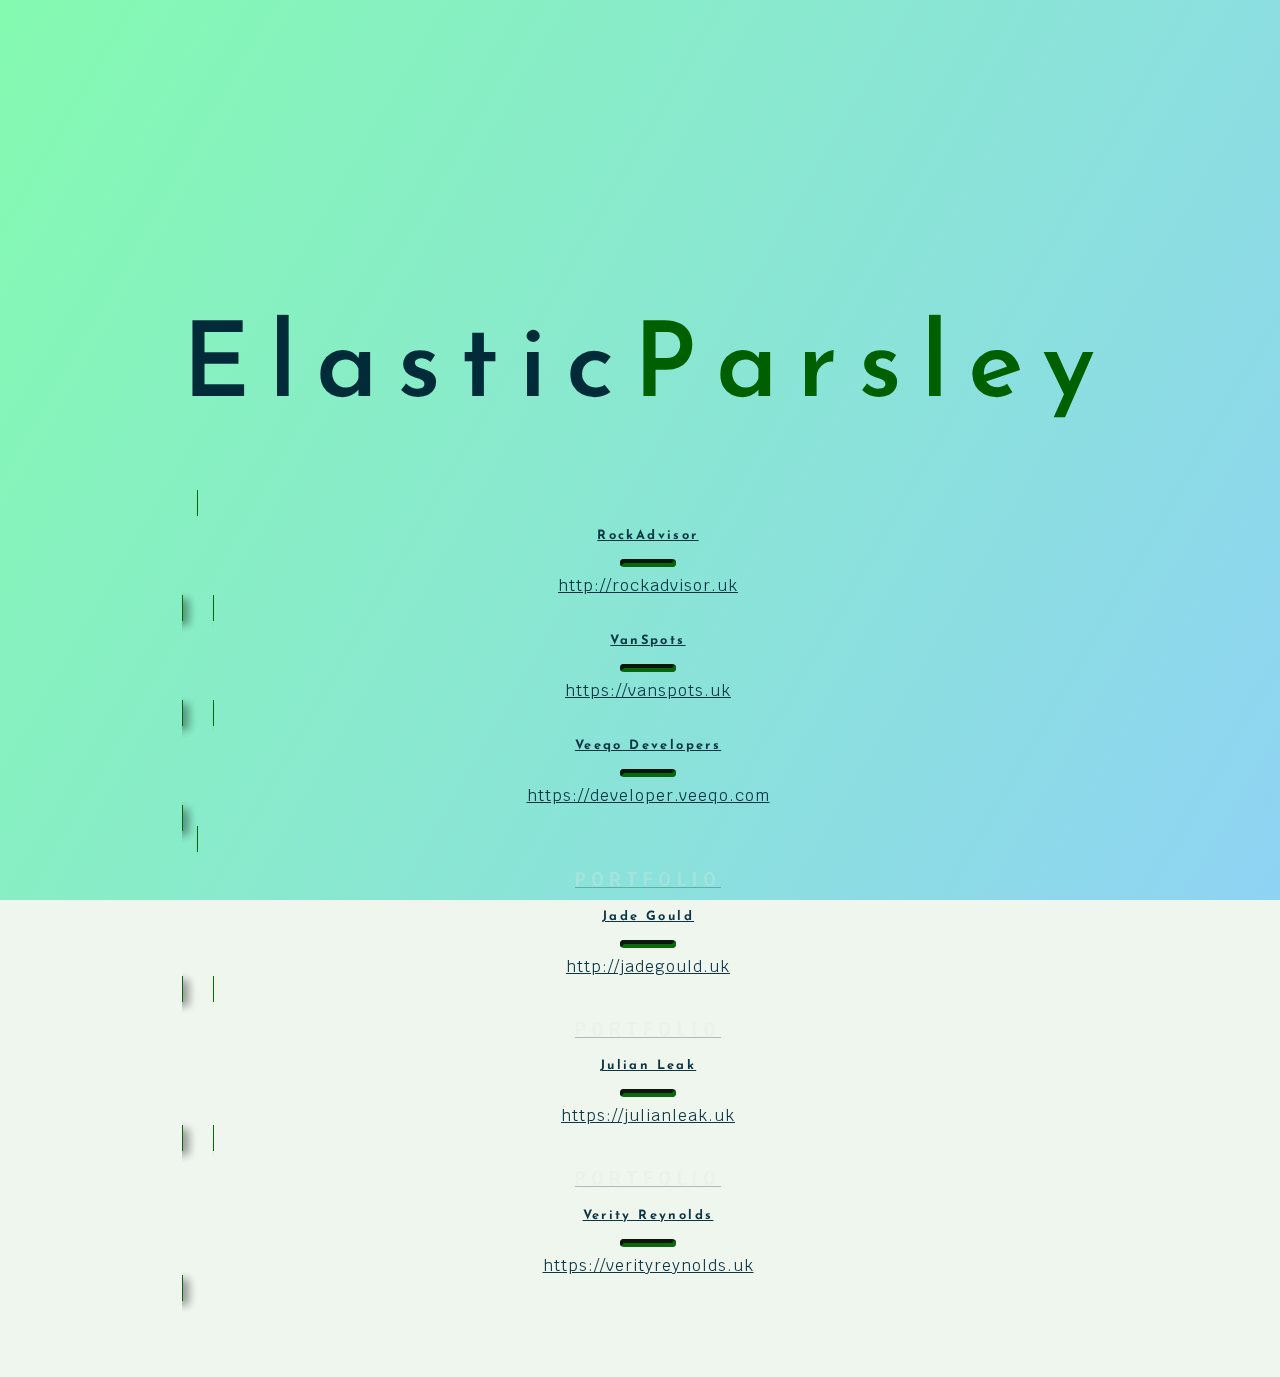
==== index.html @ 5db869b7 "overhaul to add transition on start up" ====
<!DOCTYPE html>
<html lang="en">
<head>
    <meta charset="utf-8">
    <meta http-equiv="X-UA-Compatible" content="IE=edge">
    <meta name="viewport"
          content="width=device-width,
          initial-scale=1,
          maximum-scale=1,
          user-scalable=no">
    <meta name="description" content="ElasticParsley">
    <meta name="author" content="Phil Reynolds">
    <meta name="theme-color" content="#006000">
    <meta name="google-site-verification" content="NVIHmWQXXc6jjlkV00KOLFXvJY_6exDmGktq1R42IgI"/>
    <link rel="icon" type="image/png" href="favicon-16x16.png" sizes="16x16"/>
    <link rel="icon" type="image/png" href="favicon-32x32.png" sizes="32x32"/>
    <link rel="icon" type="image/png" href="favicon-96x96.png" sizes="96x96"/>

    <title>ElasticParsley</title>

    <!--  Bootstrap CSS -->
    <link rel="stylesheet" href="https://stackpath.bootstrapcdn.com/bootstrap/4.1.3/css/bootstrap.min.css"
          integrity="sha384-MCw98/SFnGE8fJT3GXwEOngsV7Zt27NXFoaoApmYm81iuXoPkFOJwJ8ERdknLPMO" crossorigin="anonymous">
    <!--  Bootstrap JS -->
    <!--<script src="https://cdnjs.cloudflare.com/ajax/libs/popper.js/1.14.3/umd/popper.min.js"-->
    <!--integrity="sha384-ZMP7rVo3mIykV+2+9J3UJ46jBk0WLaUAdn689aCwoqbBJiSnjAK/l8WvCWPIPm49"-->
    <!--crossorigin="anonymous"></script>-->
    <!--<script src="https://stackpath.bootstrapcdn.com/bootstrap/4.1.3/js/bootstrap.min.js"-->
    <!--integrity="sha384-ChfqqxuZUCnJSK3+MXmPNIyE6ZbWh2IMqE241rYiqJxyMiZ6OW/JmZQ5stwEULTy"-->
    <!--crossorigin="anonymous"></script>-->

    <!--  Font Awesome -->
    <link rel="stylesheet" href="https://use.fontawesome.com/releases/v5.2.0/css/all.css"
          integrity="sha384-hWVjflwFxL6sNzntih27bfxkr27PmbbK/iSvJ+a4+0owXq79v+lsFkW54bOGbiDQ" crossorigin="anonymous">

    <!-- Font Family-->
    <link href="https://fonts.googleapis.com/css?family=Josefin+Sans:400,700|Krub:400,700|" rel="stylesheet">

    <!-- StyleSheet -->
    <link rel="stylesheet" href="main.css">
    <noscript>
        <link rel="stylesheet" href="noscript.css"/>
    </noscript>
</head>
<body id="overboot" class="is-preload">

<!-- Header -->
<header class="masthead">
    <section class="container">
        <div class="text-center">
            <!-- Title -->
            <h1 class="text-uppercase row">
                <span class="elastic col-12 col-md-6">Elastic</span><span
                    class="parsley col-12 col-md-6">Parsley</span>
            </h1>
            <div class="container">
                <div class="card-deck justify-content-center">

                    <a class="card py-4 h-100" href="https://rockadvisor.uk">
                        <div class="card-body text-center">
                            <i class="fas fa-graduation-cap"></i>
                            <h4 class="text-uppercase m-0">RockAdvisor</h4>
                            <hr>
                            <div class="small text-black-50">http://rockadvisor.uk</div>
                        </div>
                    </a>

                    <a class="card py-4 h-100" href="https://vanspots.uk">
                        <div class="card-body text-center">
                            <i class="fas fa-shuttle-van"></i>
                            <h4 class="text-uppercase m-0">VanSpots</h4>
                            <hr>
                            <div class="small text-black-50">https://vanspots.uk</div>
                        </div>
                    </a>

                    <a class="card py-4 h-100" href="https://developer.veeqo.com">
                        <div class="card-body text-center">
                            <i class="fas fa-code"></i>
                            <h4 class="text-uppercase m-0">Veeqo Developers</h4>
                            <hr>
                            <div class="small text-black-50">https://developer.veeqo.com</div>
                        </div>
                    </a>

                </div>
                <div class="card-deck justify-content-center">

                    <a class="card portfolio-card" href="https://jadegould.uk">
                        <div class="card-body text-center">
                            <h3>Portfolio</h3>
                            <i class="fas fa-user-circle"></i>
                            <h4 class="m-0">Jade Gould</h4>
                            <hr>
                            <div class="small text-black-50">http://jadegould.uk</div>
                        </div>
                    </a>

                    <a class="card portfolio-card" href="https://julianleak.uk">
                        <div class="card-body text-center">
                            <h3>Portfolio</h3>
                            <i class="fas fa-user-circle"></i>
                            <h4 class="m-0">Julian Leak</h4>
                            <hr>
                            <div class="small text-black-50">https://julianleak.uk</div>
                        </div>
                    </a>

                    <a class="card portfolio-card" href="https://verityreynolds.uk">
                        <div class="card-body text-center">
                            <h3>Portfolio</h3>
                            <i class="fas fa-user-circle"></i>
                            <h4 class="m-0">Verity Reynolds</h4>
                            <hr>
                            <div class="small text-black-50">https://verityreynolds.uk</div>
                        </div>
                    </a>

                </div>
                <div class="social d-flex justify-content-center">

                    <a href="mailto:hello@elasticparsley.uk" class="mx-2">
                        <i class="fas fa-envelope"></i>
                    </a>
                    <a href="https://www.linkedin.com/in/phil-reynolds-234a8366/" class="mx-2">
                        <i class="fab fa-linkedin"></i>
                    </a>
                    <a href="https://github.com/phil-6/" class="mx-2">
                        <i class="fab fa-github"></i>
                    </a>
                    <a href="https://phil.xxx" class="mx-2">
                        <i class="fas fa-paw"></i>
                    </a>

                </div>
            </div>
        </div>
    </section>
</header>
<!-- Scripts -->
<script>
    if ('addEventListener' in window) {
        window.addEventListener('load', function () {
            document.body.className = document.body.className.replace(/\bis-preload\b/, '');
        });
        document.body.className += (navigator.userAgent.match(/(MSIE|rv:11\.0)/) ? ' is-ie' : '');
    }
</script>
</body>
</html>
---- main.css ----
html {
    height: 100%;
}
body.is-preload *, body.is-preload *:before, body.is-preload *:after {
    -moz-animation: none !important;
    -webkit-animation: none !important;
    -ms-animation: none !important;
    animation: none !important;
    -moz-transition: none !important;
    -webkit-transition: none !important;
    -ms-transition: none !important;
    transition: none !important;
}
a:focus, a:hover {
    text-decoration: none;
}
body {
    font-family: 'Krub', sans-serif;;
    letter-spacing: 0.0625em;
    color: #022B3A;
    position: relative;
    width: 100%;
    height: 100%;
    padding: 5rem 0;
    background-color: #EEF6EE;
    background-image: -moz-linear-gradient(120deg, #84fab0 0%, #8fd3f4 100%);
    background-image: -webkit-linear-gradient(120deg, #84fab0 0%, #8fd3f4 100%);
    background-image: -ms-linear-gradient(120deg, #84fab0 0%, #8fd3f4 100%);
    background-image: linear-gradient(120deg, #84fab0 0%, #8fd3f4 100%);
    background-repeat: no-repeat;
    background-size: cover;
    background-position: center center;
    background-attachment: fixed;
}
body:after {
    content: '';
    display: block;
    position: fixed;
    top: 0;
    left: 0;
    width: 100%;
    height: inherit;
    opacity: 0;
    z-index: 1;
    background-color: #ffffff;
    background-image: -moz-linear-gradient(60deg, #3d3393 0%, #2b76b9 37%, #2cacd1 65%, #35eb93 100%);
    background-image: -webkit-linear-gradient(60deg, #3d3393 0%, #2b76b9 37%, #2cacd1 65%, #35eb93 100%);
    background-image: -ms-linear-gradient(60deg, #3d3393 0%, #2b76b9 37%, #2cacd1 65%, #35eb93 100%);
    background-image: linear-gradient(60deg, #3d3393 0%, #2b76b9 37%, #2cacd1 65%, #35eb93 100%);
    background-repeat: no-repeat;
    background-size: cover;
    background-position: center center;
    -moz-transition: opacity 26s ease;
    -webkit-transition: opacity 26s ease;
    -ms-transition: opacity 26s ease;
    transition: opacity 26s ease;
}
body.is-preload:after {
    opacity: 1;
}
.elastic {
    color: #022B3A;
    padding: 0!important;
    margin: 0!important;
}
.parsley {
    color: #006000;
    padding: 0!important;
    margin: 0!important;
}
.masthead h1 {
    font-family: 'Josefin Sans', sans-serif;
    font-weight: 600;
    font-size: 2.5rem;
    line-height: 2.5rem;
    letter-spacing: 0.8rem;
}
@media (max-width: 576px) {
    .portfolio-card{
        margin-left :auto !important;
        margin-right :auto !important;
    }
}
@media (min-width: 768px) {
    .masthead {
        padding: 10rem 0;
    }
    .masthead h1 {
        font-size: 4rem;
        line-height: 4rem;
    }
}
@media (min-width: 992px) {
    .masthead {
        height: 100vh;
        /*padding: 0;*/
    }
    .masthead h1 {
        font-size: 6rem;
        line-height: 6.5rem;
        letter-spacing: 0.8rem;
    }
}
@media (min-width: 1200px) {
    .masthead h1 {
        letter-spacing: 1.2rem;
        font-size: 6.5rem;
    }
}
.container {
    /*padding: 5rem 0 0;*/
    /*max-width:95%;*/
}
.card {
    border: 0.05rem solid #006000;
    border-bottom: 0.25rem solid #006000;
    margin: 15px;
    min-width: 200px;
    max-width: 350px;
    color: #022B3A;
    box-shadow: 0 1px 2px rgba(0, 0, 0, 0.15);
    transition: all 0.3s ease-in-out;
}
.container a{
    /*transform: scale(1.01, 1.01);*/
    /*box-shadow: 0 4px 4px rgba(0, 0, 0, 0.3);*/
    box-shadow: 6px 4px 8px 0px rgba(0,0,0,0.4);
    z-index:2;
    color: #022B3A;
}
.container a:hover{
    /*transform: scale(1, 1);*/
    box-shadow: none;
    z-index:2;
    transition: all 0.2s;
    color: #022B3A;
}
a:hover i{
    color: #006000;
}

/* Card animation */
.card {
    -moz-transform-origin: 50% 50%;
    -webkit-transform-origin: 50% 50%;
    -ms-transform-origin: 50% 50%;
    transform-origin: 50% 50%;
    -moz-transform: rotateX(0deg);
    -webkit-transform: rotateX(0deg);
    -ms-transform: rotateX(0deg);
    transform: rotateX(0deg);
    -moz-transition: opacity 3s ease, -moz-transform 6s ease;
    -webkit-transition: opacity 3s ease, -webkit-transform 6s ease;
    -ms-transition: opacity 3s ease, -ms-transform 6s ease;
    transition: opacity 3s ease, transform 6s ease;
    opacity: 0.95;
    text-align: center;
}
body.is-preload .card {
    -moz-transform: rotateX(15deg);
    -webkit-transform: rotateX(15deg);
    -ms-transform: rotateX(15deg);
    transform: rotateX(15deg);
    opacity: 0;
}
.card h4 {
    font-size: 0.8rem;
    font-family: 'Josefin Sans', sans-serif;
    letter-spacing: 0.15rem;
}
.card hr {
    border-color: #006000;
    border-width: 0.25rem;
    border-radius: 200px;
    width: 3rem;
}
.portfolio-card{
    max-width: 200px;
}
.portfolio-card .card-body{
    padding: 0;
}
.portfolio-card .card-body h3{
    text-transform: uppercase;
    color: #E2ECE2;
    opacity: 30%;
    letter-spacing: 5px;
}
.portfolio-card .card-body hr{
    margin-bottom: 8px;
}
.social {
    margin-top: 5rem;
    -moz-transition: opacity 3s ease, -moz-transform 6s ease;
    -webkit-transition: opacity 3s ease, -webkit-transform 6s ease;
    -ms-transition: opacity 3s ease, -ms-transform 6s ease;
    transition: opacity 3s ease, transform 6s ease;
}
body.is-preload .social{
    opacity: 0;
}
.social a {
    text-align: center;
    height: 3rem;
    width: 3rem;
    background: rgba(255, 255, 255, 0.9);
    border-radius: 100%;
    line-height: 3rem;
    color: #022B3A;
}
.social a:hover {
    color: #006000;
    background: rgba(255, 255, 255, 1);
    transition: all 0.3s;
}

/* Wrapper */
.masthead {
    display: -moz-flex;
    display: -webkit-flex;
    display: -ms-flex;
    display: flex;
    -moz-align-items: center;
    -webkit-align-items: center;
    -ms-align-items: center;
    align-items: center;
    -moz-justify-content: space-between;
    -webkit-justify-content: space-between;
    -ms-justify-content: space-between;
    justify-content: space-between;
    -moz-flex-direction: column;
    -webkit-flex-direction: column;
    -ms-flex-direction: column;
    flex-direction: column;
    -moz-perspective: 1000px;
    -webkit-perspective: 1000px;
    -ms-perspective: 1000px;
    perspective: 1000px;
    position: relative;
    z-index: 2;
}

.masthead > * {
    z-index: 1;
}


body.is-ie .masthead {
    height: 100%;
}
---- noscript.css ----
/*
	Identity by HTML5 UP
	html5up.net | @ajlkn
	Free for personal and commercial use under the CCA 3.0 license (html5up.net/license)
*/

/* Basic */

	body:after {
		display: none;
	}

/* Main */

	#main {
		-moz-transform: none !important;
		-webkit-transform: none !important;
		-ms-transform: none !important;
		transform: none !important;
		opacity: 1 !important;
	}
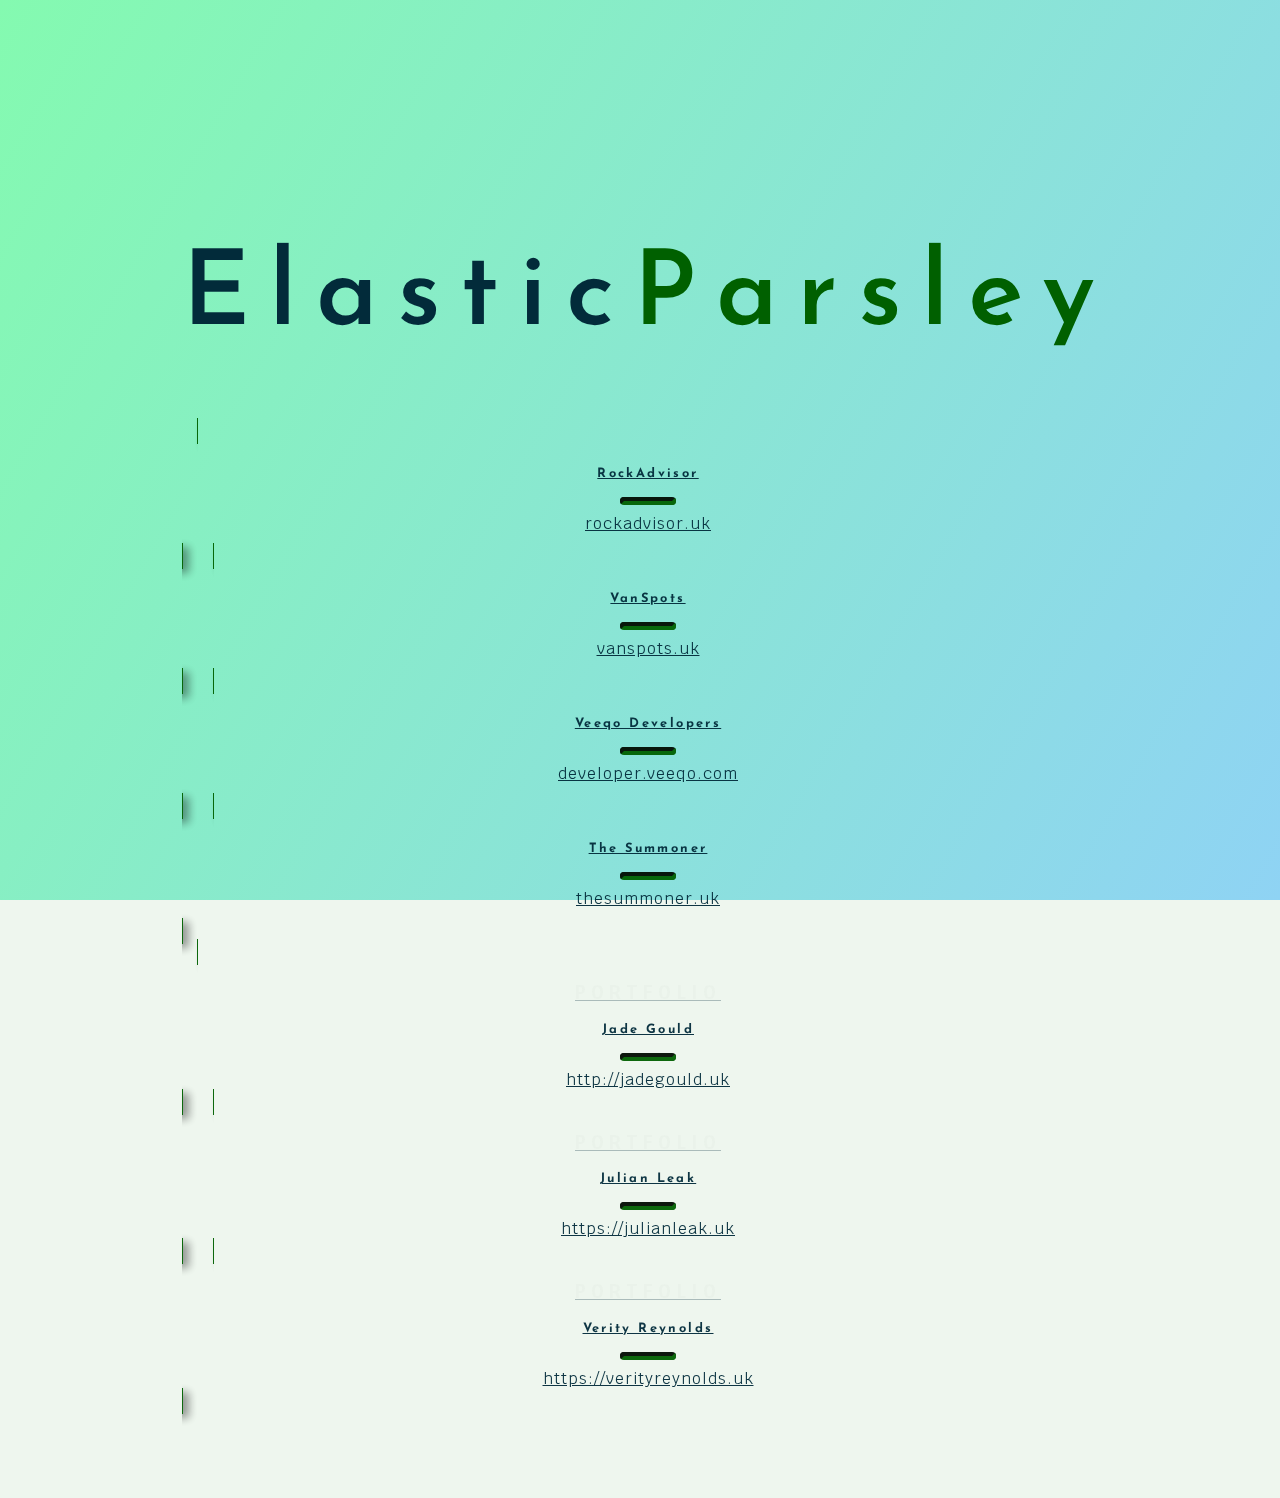
==== commit df223707: "add thesummoner and update styling" ====
--- a/index.html
+++ b/index.html
@@ -47,94 +47,101 @@
 <!-- Header -->
 <header class="masthead">
     <section class="container">
-        <div class="text-center">
-            <!-- Title -->
-            <h1 class="text-uppercase row">
-                <span class="elastic col-12 col-md-6">Elastic</span><span
-                    class="parsley col-12 col-md-6">Parsley</span>
-            </h1>
-            <div class="container">
-                <div class="card-deck justify-content-center">
+        <!-- Title -->
+        <h1 class="text-uppercase row">
+            <span class="elastic col-12 col-md-6">Elastic</span><span
+                class="parsley col-12 col-md-6">Parsley</span>
+        </h1>
+        <div class="card-deck justify-content-center">
 
-                    <a class="card py-4 h-100" href="https://rockadvisor.uk">
-                        <div class="card-body text-center">
-                            <i class="fas fa-graduation-cap"></i>
-                            <h4 class="text-uppercase m-0">RockAdvisor</h4>
-                            <hr>
-                            <div class="small text-black-50">http://rockadvisor.uk</div>
-                        </div>
-                    </a>
+            <a class="card py-2 h-100" href="https://rockadvisor.uk">
+                <div class="card-body text-center">
+                    <i class="fas fa-graduation-cap"></i>
+                    <h4 class="text-uppercase m-0">RockAdvisor</h4>
+                    <hr>
+                    <div class="small text-black-50">rockadvisor.uk</div>
+                </div>
+            </a>
 
-                    <a class="card py-4 h-100" href="https://vanspots.uk">
-                        <div class="card-body text-center">
-                            <i class="fas fa-shuttle-van"></i>
-                            <h4 class="text-uppercase m-0">VanSpots</h4>
-                            <hr>
-                            <div class="small text-black-50">https://vanspots.uk</div>
-                        </div>
-                    </a>
+            <a class="card py-2 h-100" href="https://vanspots.uk">
+                <div class="card-body text-center">
+                    <i class="fas fa-shuttle-van"></i>
+                    <h4 class="text-uppercase m-0">VanSpots</h4>
+                    <hr>
+                    <div class="small text-black-50">vanspots.uk</div>
+                </div>
+            </a>
 
-                    <a class="card py-4 h-100" href="https://developer.veeqo.com">
-                        <div class="card-body text-center">
-                            <i class="fas fa-code"></i>
-                            <h4 class="text-uppercase m-0">Veeqo Developers</h4>
-                            <hr>
-                            <div class="small text-black-50">https://developer.veeqo.com</div>
-                        </div>
-                    </a>
+            <a class="card py-2 h-100" href="https://developer.veeqo.com">
+                <div class="card-body text-center">
+                    <i class="fas fa-code"></i>
+                    <h4 class="text-uppercase m-0">Veeqo Developers</h4>
+                    <hr>
+                    <div class="small text-black-50">developer.veeqo.com</div>
+                </div>
+            </a>
 
+            <a class="card py-2 h-100" href="https://thesummoner.uk">
+                <div class="card-body text-center">
+                    <i class="fas fa-route"></i>
+                    <h4 class="text-uppercase m-0">The Summoner</h4>
+                    <hr>
+                    <div class="small text-black-50">thesummoner.uk</div>
                 </div>
-                <div class="card-deck justify-content-center">
+            </a>
 
-                    <a class="card portfolio-card" href="https://jadegould.uk">
-                        <div class="card-body text-center">
-                            <h3>Portfolio</h3>
-                            <i class="fas fa-user-circle"></i>
-                            <h4 class="m-0">Jade Gould</h4>
-                            <hr>
-                            <div class="small text-black-50">http://jadegould.uk</div>
-                        </div>
-                    </a>
+        </div>
+        <div class="card-deck justify-content-center">
 
-                    <a class="card portfolio-card" href="https://julianleak.uk">
-                        <div class="card-body text-center">
-                            <h3>Portfolio</h3>
-                            <i class="fas fa-user-circle"></i>
-                            <h4 class="m-0">Julian Leak</h4>
-                            <hr>
-                            <div class="small text-black-50">https://julianleak.uk</div>
-                        </div>
-                    </a>
+            <a class="card portfolio-card" href="https://jadegould.uk">
+                <div class="card-body text-center">
+                    <h3>Portfolio</h3>
+                    <i class="fas fa-user-circle"></i>
+                    <h4 class="m-0">Jade Gould</h4>
+                    <hr>
+                    <div class="small text-black-50">http://jadegould.uk</div>
+                </div>
+            </a>
 
-                    <a class="card portfolio-card" href="https://verityreynolds.uk">
-                        <div class="card-body text-center">
-                            <h3>Portfolio</h3>
-                            <i class="fas fa-user-circle"></i>
-                            <h4 class="m-0">Verity Reynolds</h4>
-                            <hr>
-                            <div class="small text-black-50">https://verityreynolds.uk</div>
-                        </div>
-                    </a>
+            <a class="card portfolio-card" href="https://julianleak.uk">
+                <div class="card-body text-center">
+                    <h3>Portfolio</h3>
+                    <i class="fas fa-user-circle"></i>
+                    <h4 class="m-0">Julian Leak</h4>
+                    <hr>
+                    <div class="small text-black-50">https://julianleak.uk</div>
+                </div>
+            </a>
 
+            <a class="card portfolio-card" href="https://verityreynolds.uk">
+                <div class="card-body text-center">
+                    <h3>Portfolio</h3>
+                    <i class="fas fa-user-circle"></i>
+                    <h4 class="m-0">Verity Reynolds</h4>
+                    <hr>
+                    <div class="small text-black-50">https://verityreynolds.uk</div>
                 </div>
-                <div class="social d-flex justify-content-center">
+            </a>
 
-                    <a href="mailto:hello@elasticparsley.uk" class="mx-2">
-                        <i class="fas fa-envelope"></i>
-                    </a>
-                    <a href="https://www.linkedin.com/in/phil-reynolds-234a8366/" class="mx-2">
-                        <i class="fab fa-linkedin"></i>
-                    </a>
-                    <a href="https://github.com/phil-6/" class="mx-2">
-                        <i class="fab fa-github"></i>
-                    </a>
-                    <a href="https://phil.xxx" class="mx-2">
-                        <i class="fas fa-paw"></i>
-                    </a>
+        </div>
+        <div class="social d-flex justify-content-center">
 
-                </div>
-            </div>
+            <a href="mailto:hello@elasticparsley.uk" class="mx-2">
+                <i class="fas fa-envelope"></i>
+            </a>
+            <a href="https://www.linkedin.com/in/phil-reynolds-234a8366/" class="mx-2">
+                <i class="fab fa-linkedin"></i>
+            </a>
+            <a href="https://github.com/phil-6/" class="mx-2">
+                <i class="fab fa-github"></i>
+            </a>
+            <a href="https://phil.xxx" class="mx-2">
+                <i class="fas fa-paw"></i>
+            </a>
+
         </div>
+        <!--</div>-->
+        <!--</div>-->
     </section>
 </header>
 <!-- Scripts -->
--- a/main.css
+++ b/main.css
@@ -1,6 +1,3 @@
-html {
-    height: 100%;
-}
 body.is-preload *, body.is-preload *:before, body.is-preload *:after {
     -moz-animation: none !important;
     -webkit-animation: none !important;
@@ -21,7 +18,6 @@
     position: relative;
     width: 100%;
     height: 100%;
-    padding: 5rem 0;
     background-color: #EEF6EE;
     background-image: -moz-linear-gradient(120deg, #84fab0 0%, #8fd3f4 100%);
     background-image: -webkit-linear-gradient(120deg, #84fab0 0%, #8fd3f4 100%);
@@ -77,8 +73,13 @@
 }
 @media (max-width: 576px) {
     .portfolio-card{
-        margin-left :auto !important;
-        margin-right :auto !important;
+        margin-left:auto !important;
+        margin-right:auto !important;
+    }
+    .card{
+        margin-left:auto !important;
+        margin-right:auto !important;
+        width: 90%;
     }
 }
 @media (min-width: 768px) {
@@ -108,18 +109,22 @@
     }
 }
 .container {
-    /*padding: 5rem 0 0;*/
-    /*max-width:95%;*/
-}
+    padding: 0.5rem 0;
+}
+
 .card {
     border: 0.05rem solid #006000;
     border-bottom: 0.25rem solid #006000;
+    padding: 0;
     margin: 15px;
     min-width: 200px;
-    max-width: 350px;
+    max-width: 300px;
     color: #022B3A;
     box-shadow: 0 1px 2px rgba(0, 0, 0, 0.15);
     transition: all 0.3s ease-in-out;
+}
+.card-body{
+    padding: 10px 0px;
 }
 .container a{
     /*transform: scale(1.01, 1.01);*/
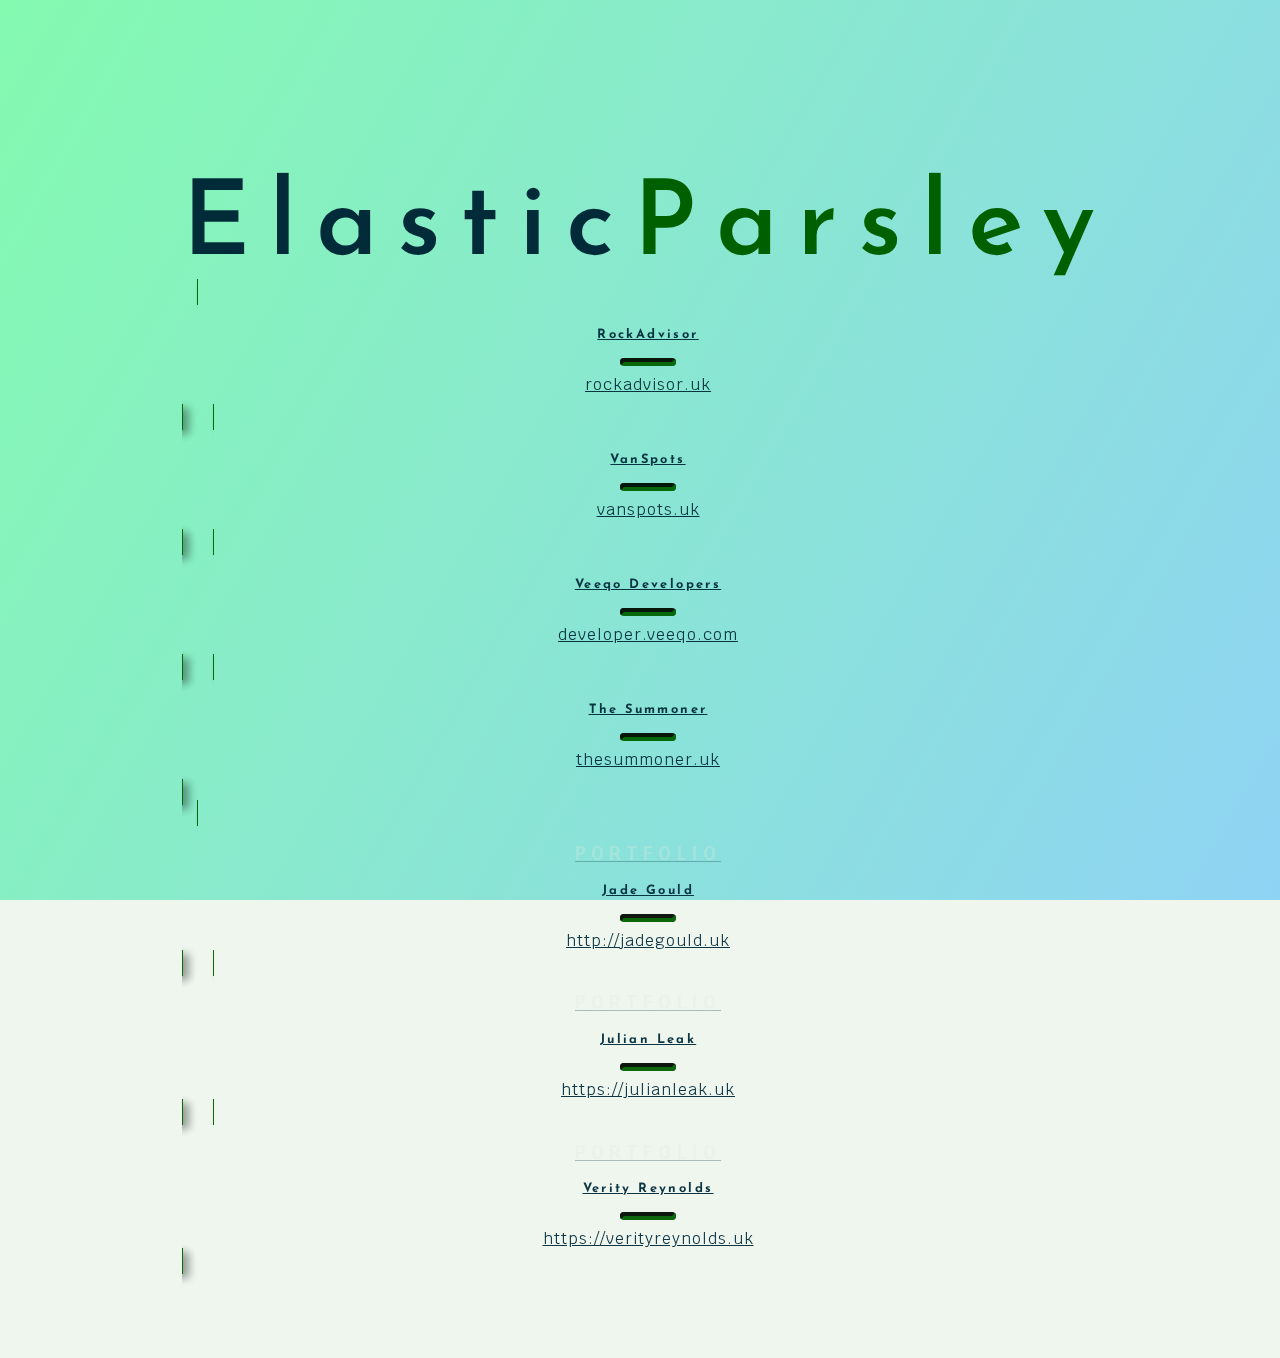
==== commit 66394edc: "fix broken title" ====
--- a/index.html
+++ b/index.html
@@ -47,11 +47,13 @@
 <!-- Header -->
 <header class="masthead">
     <section class="container">
-        <!-- Title -->
-        <h1 class="text-uppercase row">
-            <span class="elastic col-12 col-md-6">Elastic</span><span
-                class="parsley col-12 col-md-6">Parsley</span>
-        </h1>
+        <div class="title text-center mx-auto">
+            <!-- Title -->
+            <h1 class="title-text text-uppercase row ">
+                <span class="elastic col-12 col-md-6">Elastic</span><span
+                    class="parsley col-12 col-md-6">Parsley</span>
+            </h1>
+        </div>
         <div class="card-deck justify-content-center">
 
             <a class="card py-2 h-100" href="https://rockadvisor.uk">
--- a/main.css
+++ b/main.css
@@ -53,6 +53,12 @@
 }
 body.is-preload:after {
     opacity: 1;
+}
+.title {
+    max-width: 95%;
+}
+.title-text{
+    margin:0;
 }
 .elastic {
     color: #022B3A;
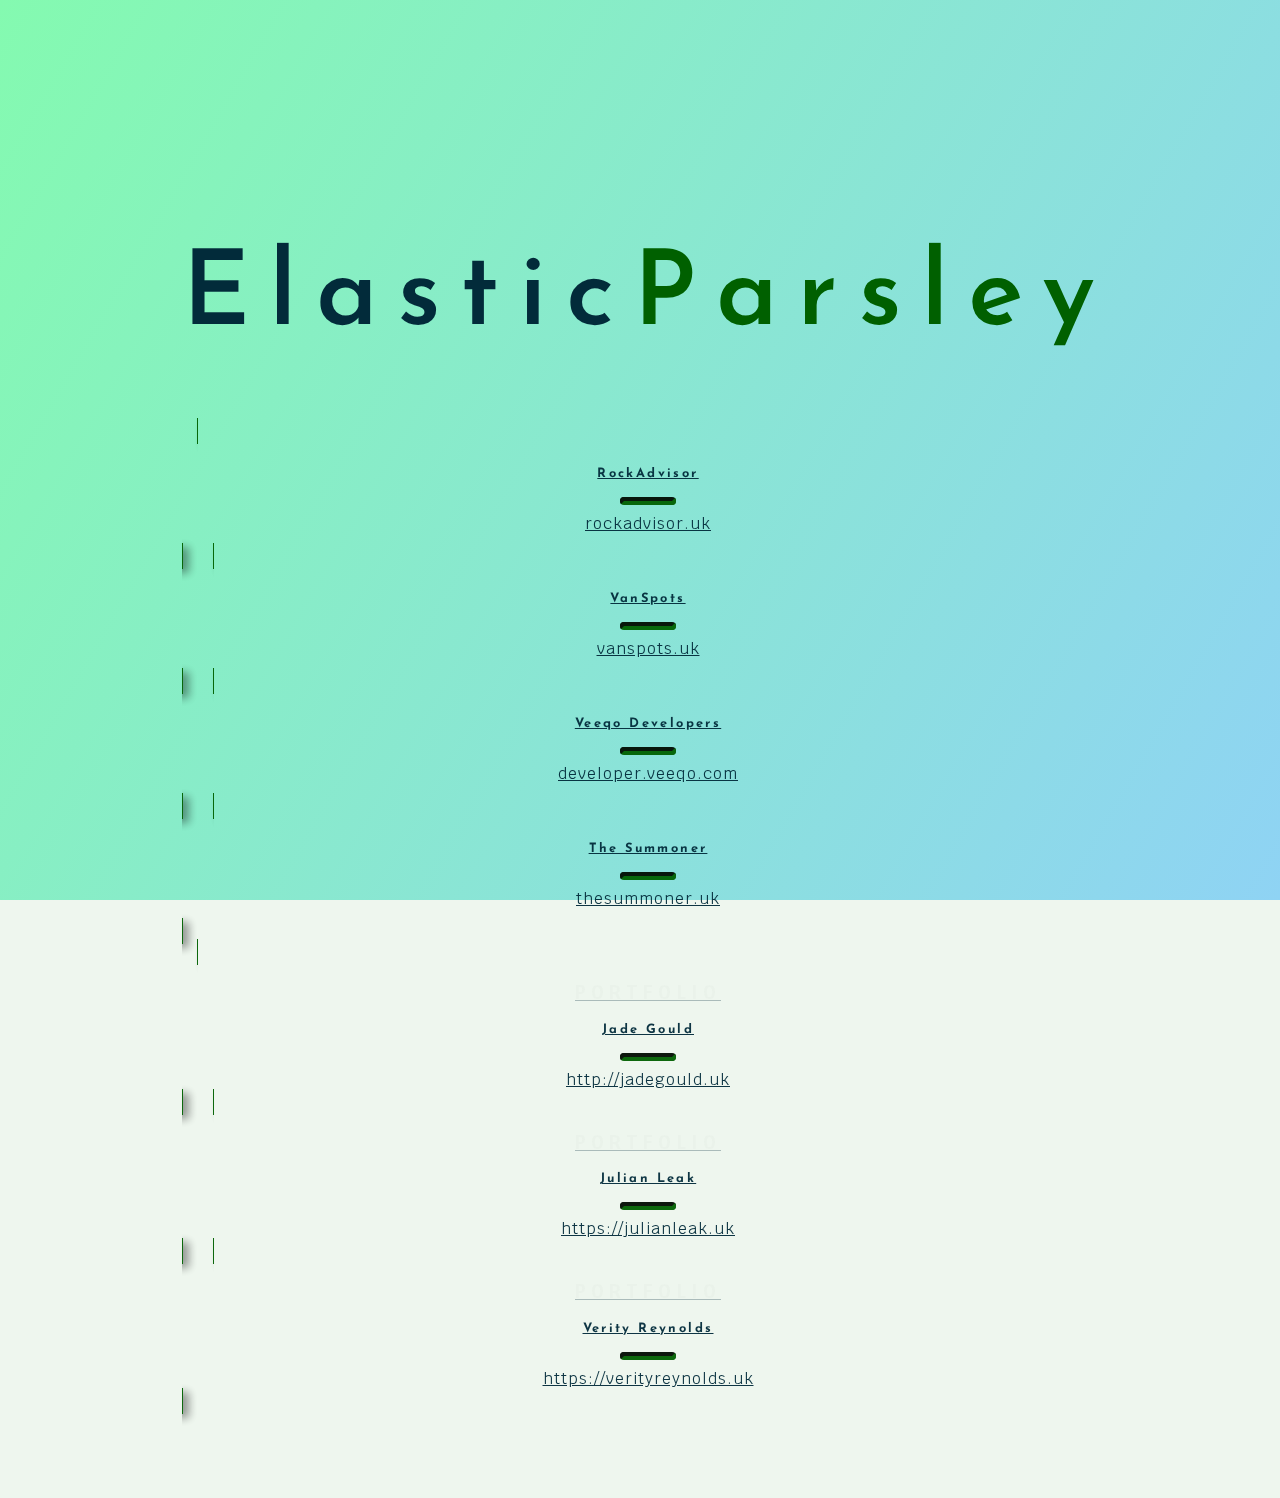
==== commit 9ebd7118: "update to theme colour and title text" ====
--- a/index.html
+++ b/index.html
@@ -10,7 +10,7 @@
           user-scalable=no">
     <meta name="description" content="ElasticParsley">
     <meta name="author" content="Phil Reynolds">
-    <meta name="theme-color" content="#006000">
+    <meta name="theme-color" content="#84fab0">
     <meta name="google-site-verification" content="NVIHmWQXXc6jjlkV00KOLFXvJY_6exDmGktq1R42IgI"/>
     <link rel="icon" type="image/png" href="favicon-16x16.png" sizes="16x16"/>
     <link rel="icon" type="image/png" href="favicon-32x32.png" sizes="32x32"/>
@@ -47,9 +47,9 @@
 <!-- Header -->
 <header class="masthead">
     <section class="container">
-        <div class="title text-center mx-auto">
+        <div class="text-center ">
             <!-- Title -->
-            <h1 class="title-text text-uppercase row ">
+            <h1 class=" text-uppercase row ">
                 <span class="elastic col-12 col-md-6">Elastic</span><span
                     class="parsley col-12 col-md-6">Parsley</span>
             </h1>
--- a/main.css
+++ b/main.css
@@ -53,12 +53,6 @@
 }
 body.is-preload:after {
     opacity: 1;
-}
-.title {
-    max-width: 95%;
-}
-.title-text{
-    margin:0;
 }
 .elastic {
     color: #022B3A;
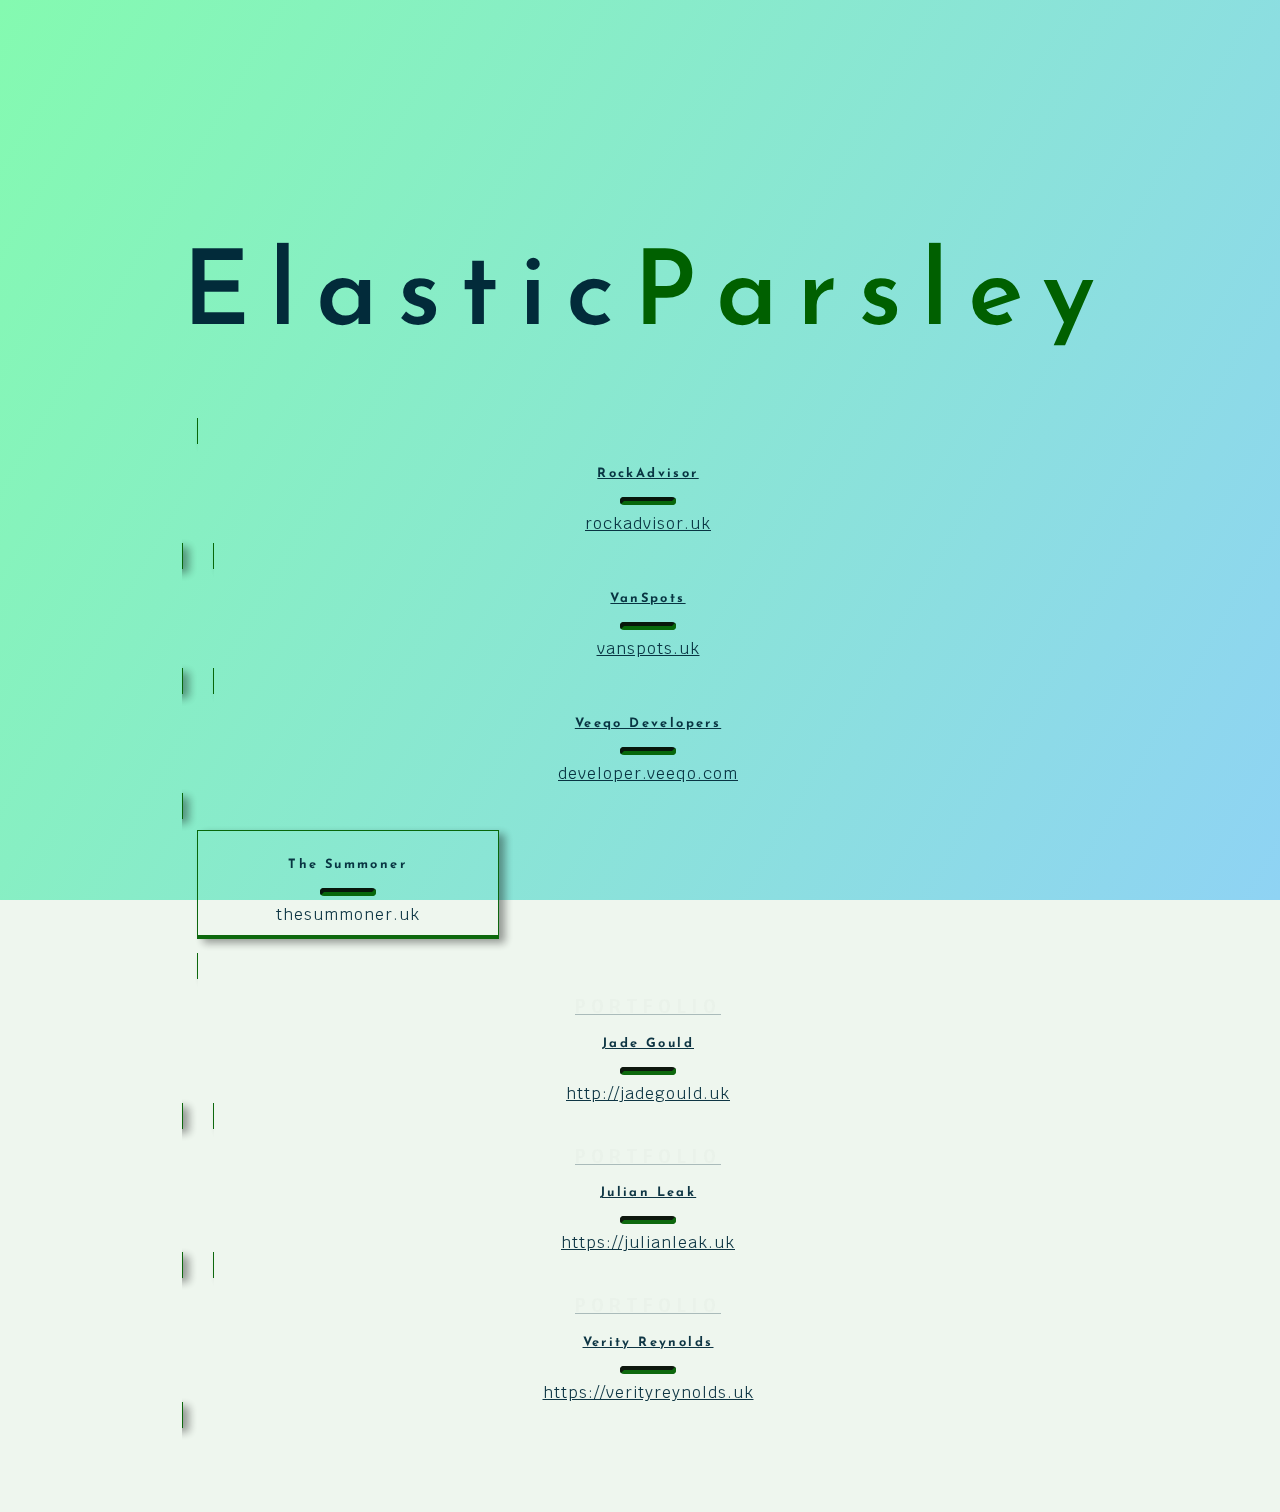
==== commit c338077a: "update thesummoner with overlay" ====
--- a/index.html
+++ b/index.html
@@ -17,6 +17,16 @@
     <link rel="icon" type="image/png" href="favicon-96x96.png" sizes="96x96"/>
 
     <title>ElasticParsley</title>
+
+    <!-- Global site tag (gtag.js) - Google Analytics -->
+    <script async src="https://www.googletagmanager.com/gtag/js?id=UA-129108408-1"></script>
+    <script>
+        window.dataLayer = window.dataLayer || [];
+        function gtag(){dataLayer.push(arguments);}
+        gtag('js', new Date());
+
+        gtag('config', 'UA-129108408-1');
+    </script>
 
     <!--  Bootstrap CSS -->
     <link rel="stylesheet" href="https://stackpath.bootstrapcdn.com/bootstrap/4.1.3/css/bootstrap.min.css"
@@ -47,13 +57,13 @@
 <!-- Header -->
 <header class="masthead">
     <section class="container">
-        <div class="text-center ">
-            <!-- Title -->
-            <h1 class=" text-uppercase row ">
+        <!-- Title -->
+        <h1 class="mx-auto text-center text-uppercase row">
+            <!--<h1 class="  ">-->
                 <span class="elastic col-12 col-md-6">Elastic</span><span
                     class="parsley col-12 col-md-6">Parsley</span>
-            </h1>
-        </div>
+            <!--</h1>-->
+        </h1>
         <div class="card-deck justify-content-center">
 
             <a class="card py-2 h-100" href="https://rockadvisor.uk">
@@ -83,14 +93,22 @@
                 </div>
             </a>
 
-            <a class="card py-2 h-100" href="https://thesummoner.uk">
+
+            <div class="card py-2 h-100">
                 <div class="card-body text-center">
                     <i class="fas fa-route"></i>
                     <h4 class="text-uppercase m-0">The Summoner</h4>
                     <hr>
                     <div class="small text-black-50">thesummoner.uk</div>
+                    <div class="card-overlay">
+                        <a class="card-overlay-half" href="https://elasticparsley.uk/blog/thesummoner"><p>Blog</p><h2>Read how it works</h2></a>
+                        <a class="card-overlay-half" href="https://thesummoner.uk"><p>App</p><h2>See it in action</h2></a>
+
+                        <!--<a class="card py-2 h-100" href="https://thesummoner.uk">-->
+                    </div>
                 </div>
-            </a>
+            </div>
+
 
         </div>
         <div class="card-deck justify-content-center">
--- a/main.css
+++ b/main.css
@@ -11,6 +11,9 @@
 a:focus, a:hover {
     text-decoration: none;
 }
+html {
+    width: 100%;
+}
 body {
     font-family: 'Krub', sans-serif;;
     letter-spacing: 0.0625em;
@@ -39,10 +42,10 @@
     opacity: 0;
     z-index: 1;
     background-color: #ffffff;
-    background-image: -moz-linear-gradient(60deg, #3d3393 0%, #2b76b9 37%, #2cacd1 65%, #35eb93 100%);
-    background-image: -webkit-linear-gradient(60deg, #3d3393 0%, #2b76b9 37%, #2cacd1 65%, #35eb93 100%);
-    background-image: -ms-linear-gradient(60deg, #3d3393 0%, #2b76b9 37%, #2cacd1 65%, #35eb93 100%);
-    background-image: linear-gradient(60deg, #3d3393 0%, #2b76b9 37%, #2cacd1 65%, #35eb93 100%);
+    background-image: -moz-linear-gradient(60deg, #3d3393 5%, #2b76b9 37%, #2cacd1 65%, #35eb93 100%);
+    background-image: -webkit-linear-gradient(60deg, #3d3393 5%, #2b76b9 37%, #2cacd1 65%, #35eb93 100%);
+    background-image: -ms-linear-gradient(60deg, #3d3393 5%, #2b76b9 37%, #2cacd1 65%, #35eb93 100%);
+    background-image: linear-gradient(60deg, #3d3393 5%, #2b76b9 37%, #2cacd1 65%, #35eb93 100%);
     background-repeat: no-repeat;
     background-size: cover;
     background-position: center center;
@@ -70,6 +73,7 @@
     font-size: 2.5rem;
     line-height: 2.5rem;
     letter-spacing: 0.8rem;
+    max-width: 100%;
 }
 @media (max-width: 576px) {
     .portfolio-card{
@@ -126,21 +130,21 @@
 .card-body{
     padding: 10px 0px;
 }
-.container a{
+.container .card{
     /*transform: scale(1.01, 1.01);*/
     /*box-shadow: 0 4px 4px rgba(0, 0, 0, 0.3);*/
     box-shadow: 6px 4px 8px 0px rgba(0,0,0,0.4);
     z-index:2;
     color: #022B3A;
 }
-.container a:hover{
+.container .card:hover{
     /*transform: scale(1, 1);*/
     box-shadow: none;
     z-index:2;
     transition: all 0.2s;
     color: #022B3A;
 }
-a:hover i{
+.container .card:hover i{
     color: #006000;
 }
 
@@ -178,6 +182,45 @@
     border-width: 0.25rem;
     border-radius: 200px;
     width: 3rem;
+}
+.card-overlay {
+    position: absolute;
+    top: 0;
+    bottom: 0;
+    left: 0;
+    right: 0;
+    height: 100%;
+    width: 100%;
+    opacity: 0;
+    transition: .5s ease;
+    background-color: #006000;
+}
+.card:hover .card-overlay {
+    opacity: 0.8;
+}
+.card-overlay a {
+    text-decoration: none;
+    color: #EEF6EE;
+    top: 50%;
+    padding-top: 20px;
+}
+.card-overlay-half {
+    width: 50%;
+    height: 100%;
+    float: left;
+    border-right: 1px solid grey;
+    border-left: 1px solid grey;
+    padding: 2px;
+}
+.card-overlay-half:hover {
+    background-color: #2b76b9;
+}
+.card-overlay-half h1{
+    font-size: 18px;
+}
+.card-overlay-half h2{
+    font-size: 12px;
+
 }
 .portfolio-card{
     max-width: 200px;
